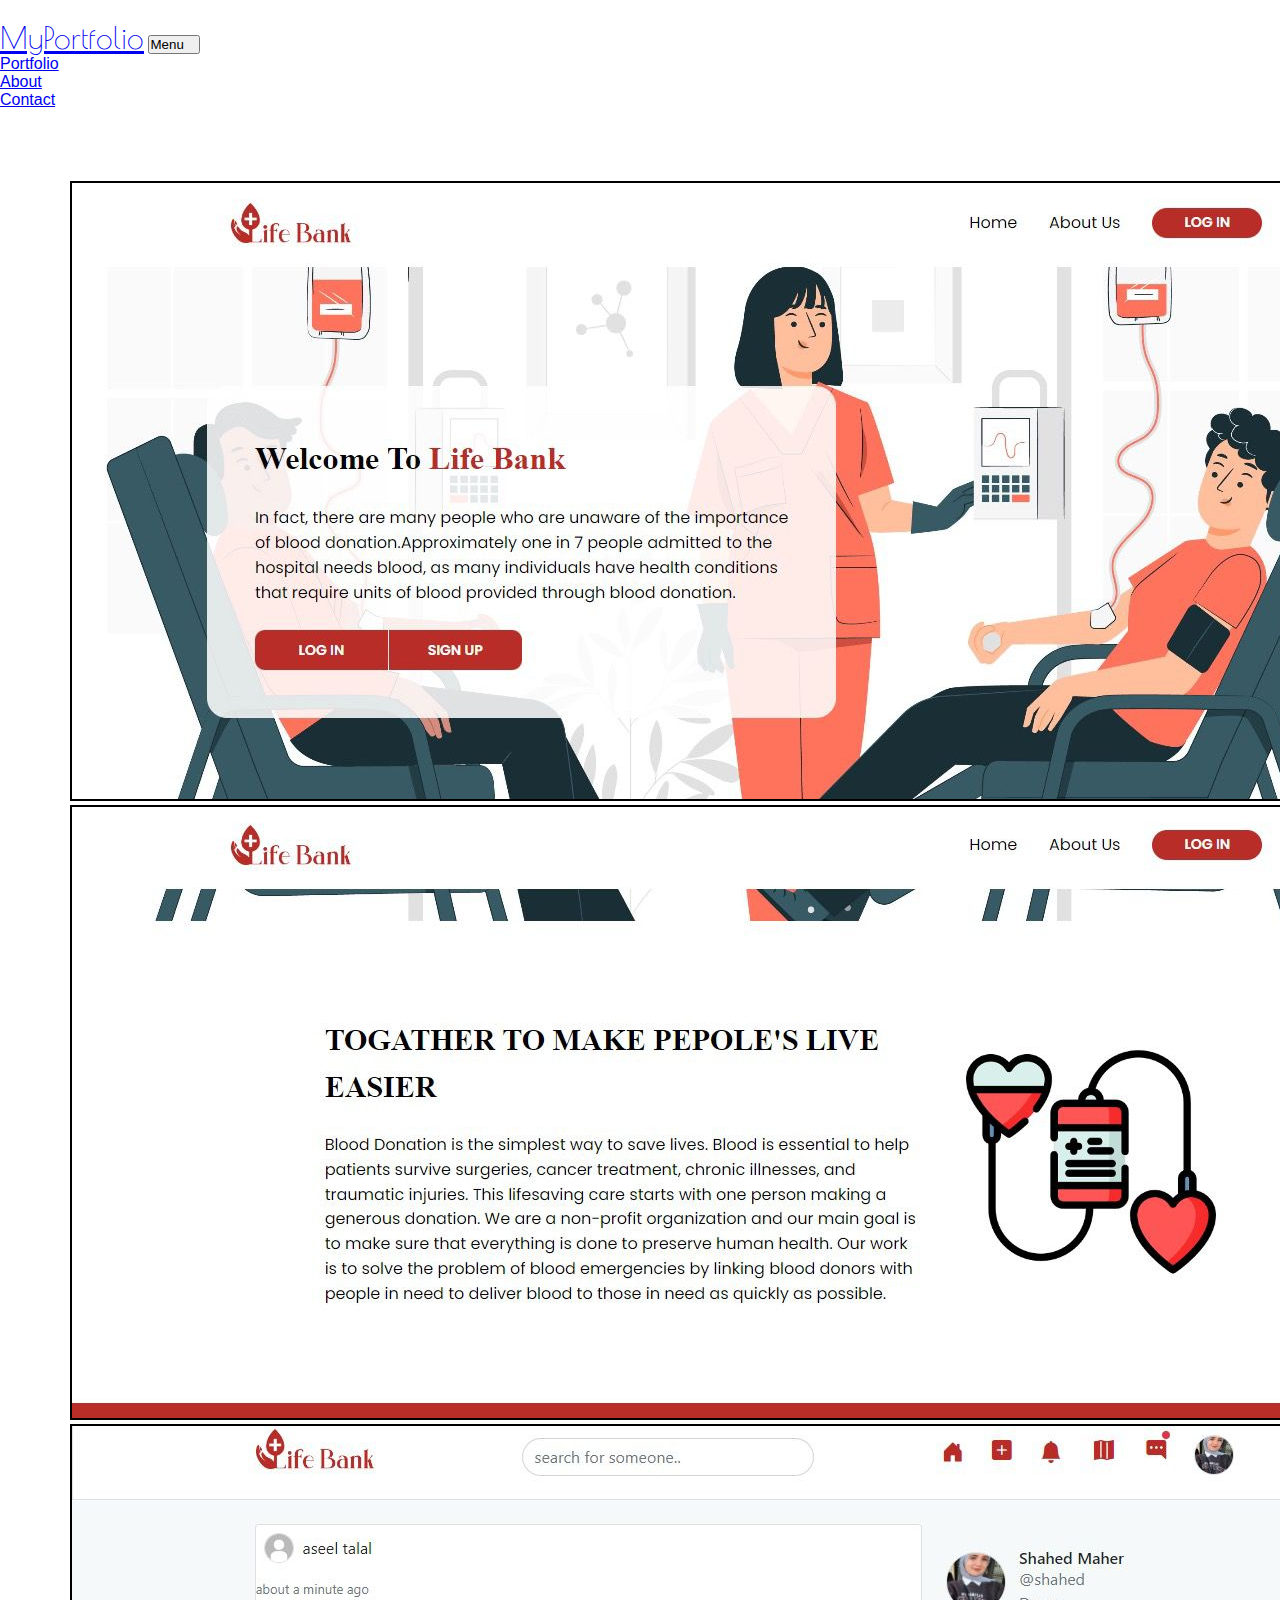
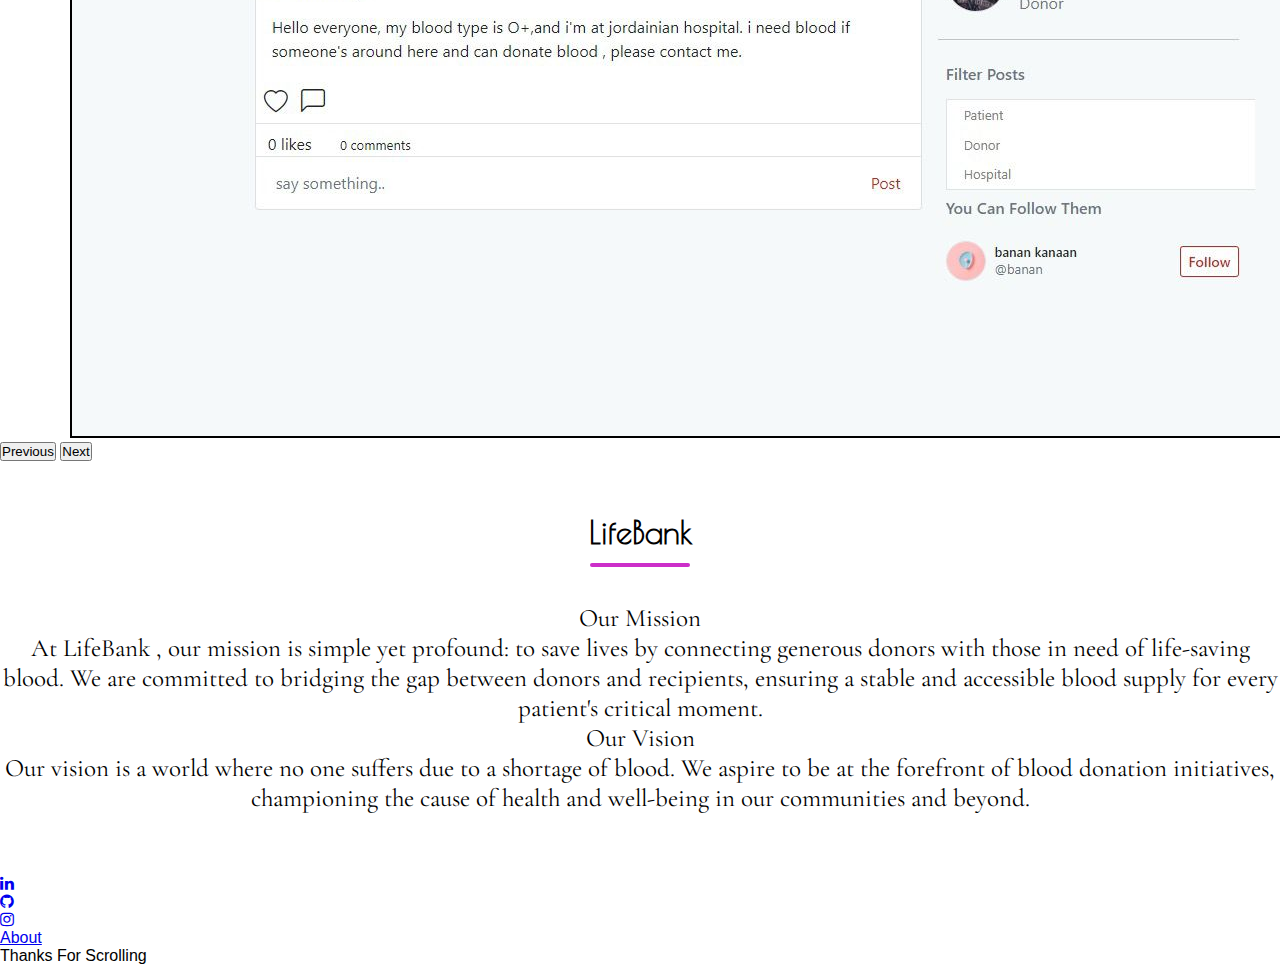
==== page1.html @ f039552a "portfolio" ====
<!DOCTYPE html>
<html>
    <head>
        <meta charset="utf-8">
        <meta name="viewport" content="width=device-width, initial-scale=1">
        <link href="https://cdn.jsdelivr.net/npm/bootstrap@5.3.2/dist/css/bootstrap.min.css" rel="stylesheet" integrity="sha384-T3c6CoIi6uLrA9TneNEoa7RxnatzjcDSCmG1MXxSR1GAsXEV/Dwwykc2MPK8M2HN" crossorigin="anonymous">
        <title>Shahd's Portfolio</title>
        <link href="style.css" rel="stylesheet" />
        <link href="https://fonts.googleapis.com/css2?family=Cormorant+Garamond" rel="stylesheet">
        <link href="https://fonts.googleapis.com/css2?family=Abril+Fatface" rel="stylesheet">
        <link href="https://fonts.googleapis.com/css2?family=Poiret+One" rel="stylesheet">
        <link rel="stylesheet" href="https://cdnjs.cloudflare.com/ajax/libs/font-awesome/4.7.0/css/font-awesome.min.css">
    </head>
    <body>
        <script src="https://cdn.jsdelivr.net/npm/bootstrap@5.3.2/dist/js/bootstrap.bundle.min.js" integrity="sha384-C6RzsynM9kWDrMNeT87bh95OGNyZPhcTNXj1NW7RuBCsyN/o0jlpcV8Qyq46cDfL" crossorigin="anonymous"></script>
        <nav class="navbar navbar-expand-lg bg-white text-uppercase fixed-top" id="mainNav">
            <div class="container">
                <a class="navbar-brand" href="#page-top" style="font-family:Poiret One;font-weight:900px;font-size:30px;">MyPortfolio</a>
                <button class="navbar-toggler text-uppercase font-weight-bold bg-primary text-white rounded" type="button" data-bs-toggle="collapse" data-bs-target="#navbarResponsive" aria-controls="navbarResponsive" aria-expanded="false" aria-label="Toggle navigation">
                    Menu
                    <i class="fas fa-bars"></i>
                </button>
                <div class="collapse navbar-collapse" id="navbarResponsive">
                    <ul class="navbar-nav ms-auto">
                        <li class="nav-item mx-0 mx-lg-1"><a class="nav-link py-3 px-0 px-lg-3 rounded" href="index.html">Portfolio</a></li>
                        <li class="nav-item mx-0 mx-lg-1"><a class="nav-link py-3 px-0 px-lg-3 rounded" href="index.html">About</a></li>
                        <li class="nav-item mx-0 mx-lg-1"><a class="nav-link py-3 px-0 px-lg-3 rounded" href="index.html">Contact</a></li>
                    </ul>
                </div>
            </div>
        </nav>
        <br><br><br><br>
        <div id="carouselExampleControls" class="carousel slide" data-bs-ride="carousel">
            <div class="carousel-inner">
              <div class="carousel-item active">
                <img src="4.jpeg" class="img-fluid  w-70 align-items-center justify-content-around " alt="..." style="border:2px solid ;margin-left: 70px;">
              </div>
              <div class="carousel-item">
                <img src="5.jpeg" class="img-fluid  d-flex w-70 align-items-center justify-content-around " alt="..." style="border:2px solid;margin-left: 70px;">
              </div>
              <div class="carousel-item">
                <img src="6.jpeg" class="img-fluid  d-bflex w-70 align-items-center justify-content-around " alt="..." style="border:2px solid;margin-left: 70px;">
              </div>
            </div>
            <button class="carousel-control-prev" type="button" data-bs-target="#carouselExampleControls" data-bs-slide="prev">
              <span class="carousel-control-prev-icon" aria-hidden="true"></span>
              <span class="visually-hidden">Previous</span>
            </button>
            <button class="carousel-control-next" type="button" data-bs-target="#carouselExampleControls" data-bs-slide="next">
              <span class="carousel-control-next-icon" aria-hidden="true"></span>
              <span class="visually-hidden" style="color:black">Next</span>
            </button>
          </div>
          <br><br>
         
        <div class="container">
            <section id="contact" >
                <div class="skills-header">
                    <h1 style="font-family:Poiret One;font-weight:600px">LifeBank</h1>   
                </div>
                <br><br>
                <div style="text-align: center;height:200px;color:rgb(0, 0, 0);font-size: 25px; font-family:Cormorant Garamond ;">
                    Our Mission<br>
 At LifeBank , our mission is simple yet profound:
 to save lives by connecting generous
 donors with those in need of life-saving blood.
 We are committed to bridging the gap between donors and recipients, 
ensuring a stable and accessible blood supply for every patient's critical moment.<br>
Our Vision<br> 
Our vision is a world where no one suffers due to a shortage of blood. 
We aspire to be at the forefront of blood donation initiatives, 
championing the cause of health and well-being in our communities and beyond.


                </div>
            </section>
            <br><br><br><br>



    <div class="container">
        <footer class="py-3 my-4"> 
          <ul class="nav justify-content-center border-bottom pb-3 mb-3">
            <li class="nav-item"><a href="https://www.linkedin.com/in/shahd-suleiman-a46a07234" class="nav-link px-2 text-muted"><i class="fa fa-linkedin text-dark"></i></a></li>
            <li class="nav-item"><a href="https://github.com/shahedsuleiman" class="nav-link px-2 text-muted"><i class="fa fa-github text-dark"></i></a></li>
            <li class="nav-item"><a href="https://instagram.com/shahd._637?igshid=YTQwZjQ0NmI0OA==" class="nav-link px-2 text-muted"><i class="fa fa-instagram text-dark"></i></a></li>
            <li class="nav-item"><a href="#about" class="nav-link px-2 text-muted">About</a></li>
          </ul>
          <p class="text-center text-muted">Thanks For Scrolling</p>
        </footer>
      </div>
    </body>
</html>
---- style.css ----
html, body {
    width: 100%;
    height:100%;
  }
  
  header {
      background: linear-gradient(-45deg, #cc2ec9, #e73c7e, #23a6d5, #23d5ab);
      background-size: 400% 400%;
      animation: gradient 15s ease infinite;
  }
  
  @keyframes gradient {
      0% {
          background-position: 0% 50%;
      }
      50% {
          background-position: 100% 50%;
      }
      100% {
          background-position: 0% 50%;
      }
  }


  body{margin-top:20px;}

@media (max-width: 991px) {
  .about-text {
    margin-top: 40px;
  }
}
.about-text h3 {
  font-size: 45px;
  font-weight: 700;
  margin: 0 0 10px;
}
@media (max-width: 767px) {
  .about-text h3 {
    font-size: 35px;
  }
}
.about-text h4 {
  font-weight: 600;
  margin-bottom: 15px;
}
@media (max-width: 767px) {
  .about-text h4 {
    font-size: 18px;
  }
}
.about-text p {
  font-size: 18px;
}
.about-text p mark {
  font-weight: 600;
  color: #3a3973;
}
.about-text .btn-bar {
  padding-top: 8px;
}
.about-text .btn-bar a {
  min-width: 150px;
  text-align: center;
  margin-right: 10px;
}

.about-list {
  padding-top: 10px;
}
.about-list .media {
  padding: 5px 0;
}
.about-list label {
  color: #3a3973;
  font-weight: 600;
  width: 88px;
  margin: 0;
  position: relative;
}
.about-list label:after {
  content: "";
  position: absolute;
  top: 0;
  bottom: 0;
  right: 11px;
  width: 1px;
  height: 12px;
  background: #3a3973;
  -moz-transform: rotate(15deg);
  -o-transform: rotate(15deg);
  -ms-transform: rotate(15deg);
  -webkit-transform: rotate(15deg);
  transform: rotate(15deg);
  margin: auto;
  opacity: 0.5;
}
.about-list p {
  margin: 0;
  font-size: 15px;
}

.about-img {
  box-shadow: 0 5px 14px 0 rgba(0, 0, 0, 0.06);
  padding: 10px;
  background: #ffffff;
}
@media (max-width: 991px) {
  .about-img {
    margin-top: 30px;
  }
}

.counter-section {
  padding: 40px 20px;
}
.counter-section .count-data {
  margin-top: 10px;
  margin-bottom: 10px;
}
.counter-section .count {
  font-weight: 700;
  color: #ffffff;
  margin: 0 0 10px;
}
.counter-section p {
  font-weight: 500;
  margin: 0;
  color: #fe4f6c;
}
.theme-color {
    color: #fe4f6c;
}

.section {
    padding: 100px 0;
    position: relative;
}
.gray-bg {
    background-color: #ebf4fa;
}
.px-btn.theme {
    background: #fe4f6c;
    color: #ffffff;
    border: 2px solid #fe4f6c;
}
.px-btn {
    padding: 0 20px;
    line-height: 42px;
    border: 2px solid transparent;
    position: relative;
    display: inline-block;
    background: none;
    border: none;
    -moz-transition: ease all 0.35s;
    -o-transition: ease all 0.35s;
    -webkit-transition: ease all 0.35s;
    transition: ease all 0.35s;
    border-radius: 5px;
    font-size: 16px;
    font-weight: 500;
}

.px-btn.theme-t {
    background: transparent;
    border: 2px solid #fe4f6c;
    color: #fe4f6c;
}


*{
  padding: 0;
  margin: 0;
  box-sizing: border-box;
  font-family: Arial, sans-serif;
  }

  
  .skills-section{
  padding-top: 20px;
  }
  
  .skills-header{
  text-align: center;
  color: #000000;
  padding: 1rem;
  position: relative;
  }
  
  .skills-header:after{
  content: '';
  position: absolute;
  bottom: 0;
  left: 50%;
  transform: translateX(-50%);
  width: 100px;
  height: 4px;
  background-color: #cc2ec9;
  border-radius: 2px;
  }
  
  .skills-container{
  display: grid;
  grid-tempLate-columns: repeat(5, 1fr);
  justify-content:center;
  align-items:center;
  text-align: center;
  grid-gap:1rem;
  padding: 1rem 80px;
  font-size: 1.2rem;
  }
  .skills-box{
  padding: 1rem;
  color: #000;
  cursor:pointer;
  }
  .skills-box:hover > .skills-title: after, 
  .skills-box:hover > .skills-title: before{
  width: 30px;
  }
  .skills-box:hover .skills-img{
  transform: translateX(-20px);
  }
  
  .skills-title{
  display:flex;
  flex-direction: column;
  align-items:center;
  padding: 0.5rem;
  margin-bottom: 0.5rem;
  position: relative;
  }
  
  .skills-title:after{
  content: '';
  position:absolute;
  bottom: 0;
  right: 50%;
  width:20px;
  height:4px;
  border-radius: 2px 0 0 2px;
  background-color: #cc2ec9;
  transition: .5s;
  }
  
  .skills-title:before{
  content: '';
  position:absolute;
  bottom: 0;
  left: 50%;
  width:100px;
  height:4px;
  border-radius: 0 2px 2px 0;
  background-color:#cc2ec9;
  }
  
  .skills-icons{
  width:50px;
  z-index:2;
  }
  
  .skills-img{
  width:90px;
  height:90px;
  position: relative;
  border-radius: 45px;
  background-color: #fff;
  display:flex;
  justify-content:center;
  align-items:center;
  transition: .5s;
  }
  
  .skills-img:after{
  content: '';
  position:absolute;
  top:0;
  left: 0;
  width:50%;
  height:90px;
  background: rgba(100, 100, 100, 0.5);
  border-radius: 45px 0 0 45px;
  }
  .skills-title h3{
  color: #333;
  margin-top: 0.5rem;
  }
  @media screen and (max-width:990px){
   .skills-container{
   grid-tempLate-columns: repeat(2, 1fr);
   padding: 2rem 50px;
   }
  }
  
  @media screen and (max-width:650px){
   .skills-container{
   grid-tempLate-columns:2fr;
   padding: 2rem 50px;
   }
  }

 /* qualifications */
 

.containerr {
  width: 80%;
  padding: 50px 0;
  margin: 50px auto;
  position: relative;
  overflow: hidden;
}

.containerr:before {
  content: '';
  position: absolute;
  top: 0;
  left: 50%;
  margin-left: -1px;
  width: 2px;
  height: 100%;
  background: #CCD1D9;
  z-index: 1
}

.timeline-block {
  width: -webkit-calc(50% + 8px);
  width: -moz-calc(50% + 8px);
  width: calc(50% + 8px);
  display: -webkit-box;
  display: -webkit-flex;
  display: -moz-box;
  display: flex;
  -webkit-box-pack: justify;
  -webkit-justify-content: space-between;
  -moz-box-pack: justify;
  justify-content: space-between;
  clear: both;
}

.timeline-block-right {
  float: right;
}

.timeline-block-left {
  float: left;
  direction: rtl
}

.marker {
  width: 16px;
  height: 16px;
  border-radius: 50%;
  border: 2px solid #F5F7FA;
  background: #e74fe9;
  margin-top: 10px;
  z-index: 9999
}

.timeline-content {
  width: 95%;
  padding: 0 15px;
  color: #666
}

.timeline-content h3 {
  margin-top: 5px;
  margin-bottom: 5px;
  font-size: 25px;
  font-weight: 500
}

.timeline-content span {
  font-size: 15px;
  color: #a4a4a4;
}

.timeline-content p {
  font-size: 14px;
  line-height: 1.5em;
  word-spacing: 1px;
  color: #888;
}


@media screen and (max-width: 768px) {
  .containerr:before {
     left: 8px;
     width: 2px;
  }
  .timeline-block {
     width: 100%;
     margin-bottom: 30px;
  }
  .timeline-block-right {
     float: none;
  }

  .timeline-block-left {
     float: none;
     direction: ltr;
  }
}
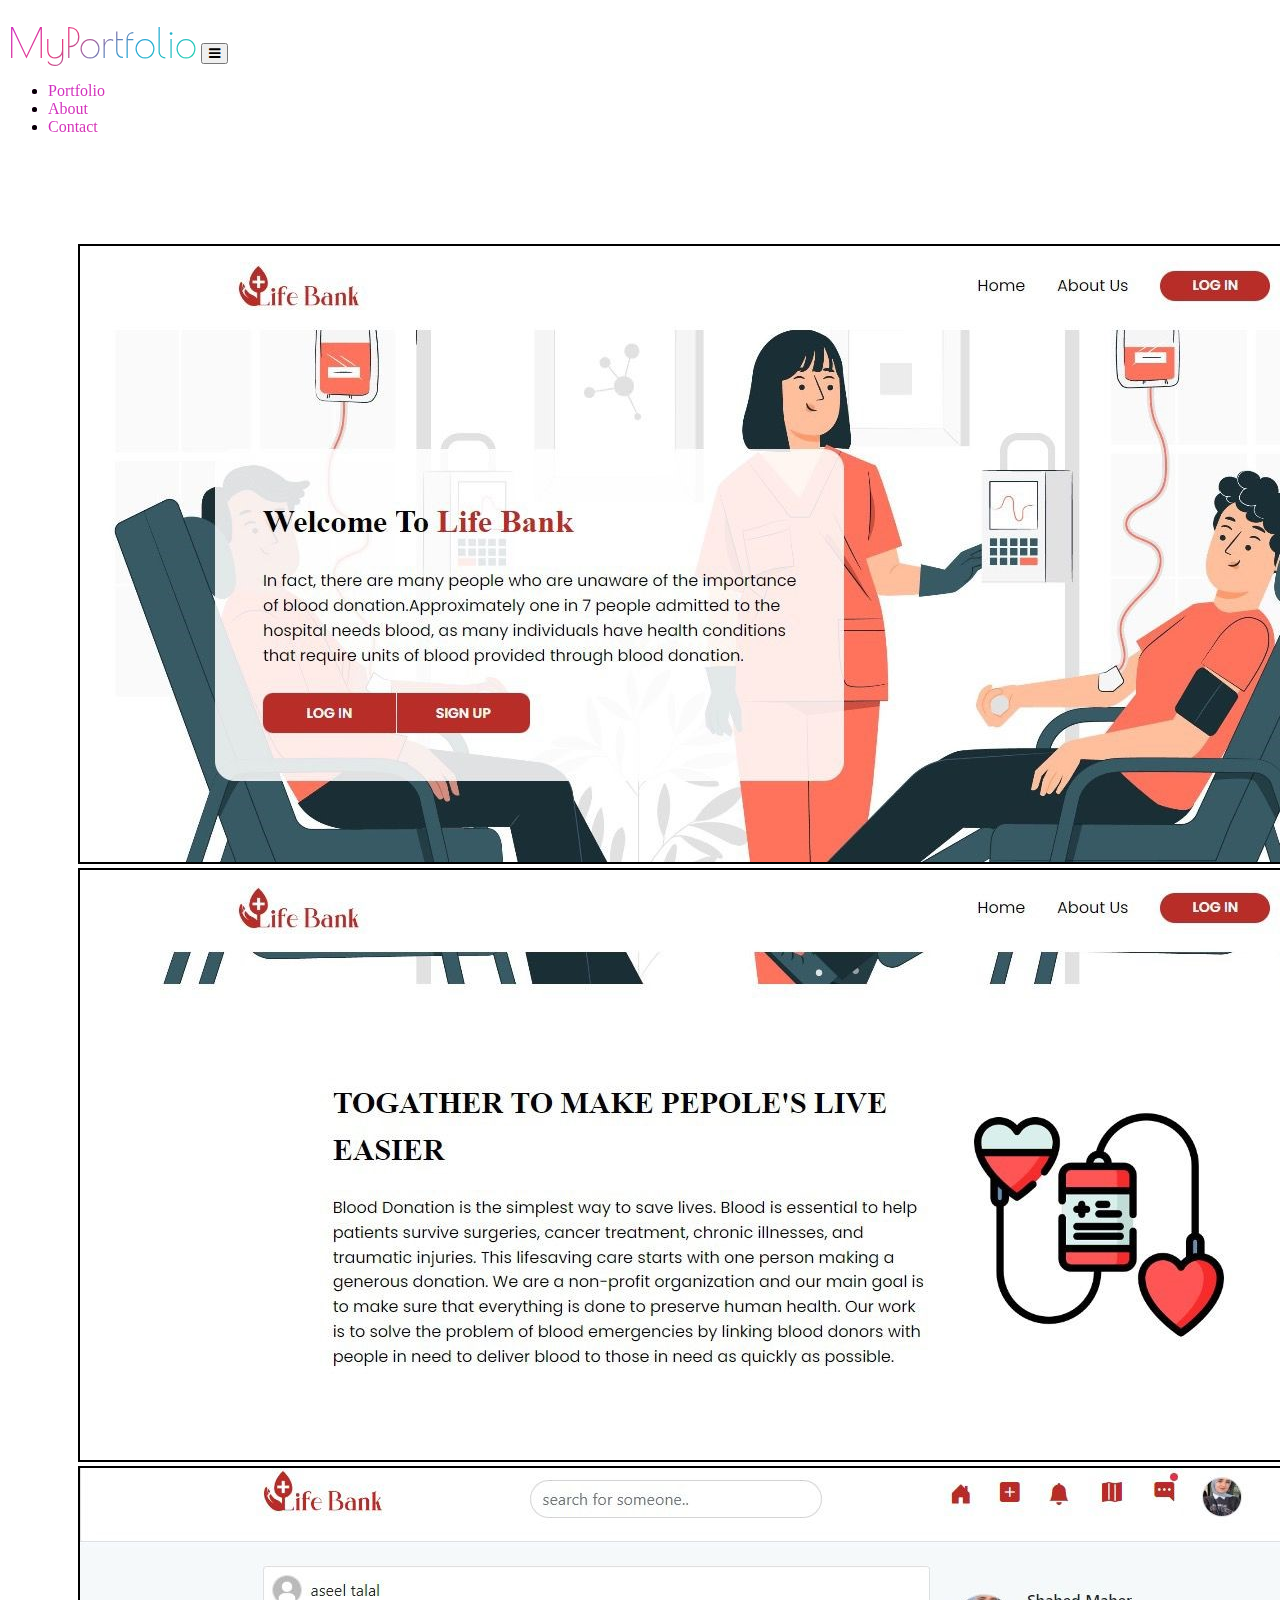
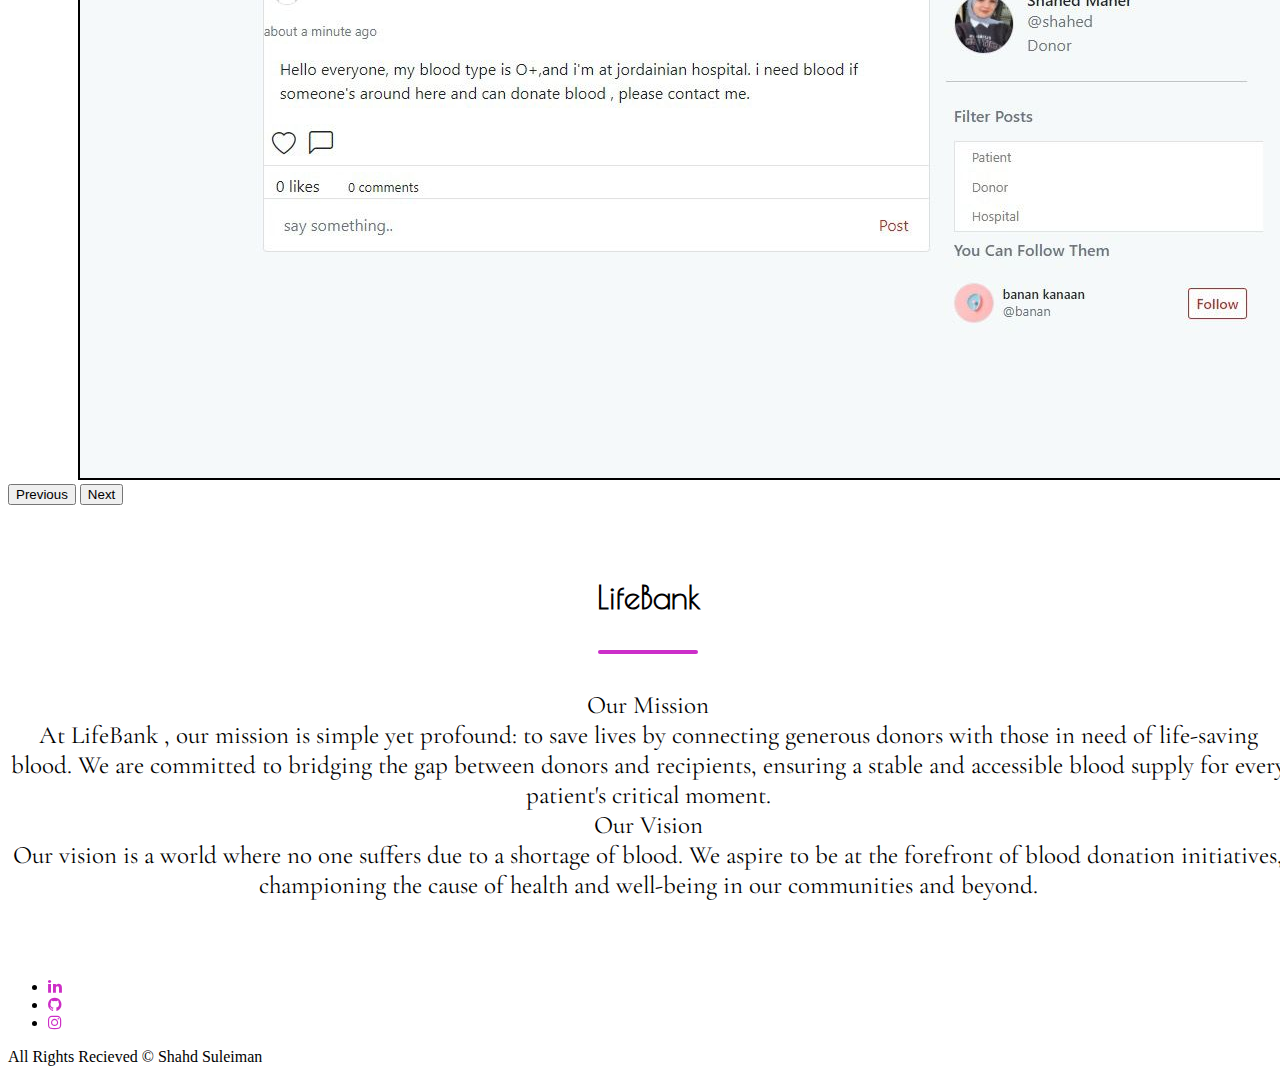
==== commit e8b40a53: "updated the qulaifications section and the navbar" ====
--- a/page1.html
+++ b/page1.html
@@ -15,22 +15,21 @@
         <script src="https://cdn.jsdelivr.net/npm/bootstrap@5.3.2/dist/js/bootstrap.bundle.min.js" integrity="sha384-C6RzsynM9kWDrMNeT87bh95OGNyZPhcTNXj1NW7RuBCsyN/o0jlpcV8Qyq46cDfL" crossorigin="anonymous"></script>
         <nav class="navbar navbar-expand-lg bg-white text-uppercase fixed-top" id="mainNav">
             <div class="container">
-                <a class="navbar-brand" href="#page-top" style="font-family:Poiret One;font-weight:900px;font-size:30px;">MyPortfolio</a>
-                <button class="navbar-toggler text-uppercase font-weight-bold bg-primary text-white rounded" type="button" data-bs-toggle="collapse" data-bs-target="#navbarResponsive" aria-controls="navbarResponsive" aria-expanded="false" aria-label="Toggle navigation">
-                    Menu
-                    <i class="fas fa-bars"></i>
+                <a class="navbar-brand  logo" href="#page-top" style="font-family:Poiret One;font-weight:900px;font-size:40px;">MyPortfolio</a>
+                <button class="navbar-toggler text-uppercase font-weight-bold bg-white text-white rounded" type="button" data-bs-toggle="collapse" data-bs-target="#navbarResponsive" aria-controls="navbarResponsive" aria-expanded="false" aria-label="Toggle navigation">
+                    <i class="fa fa-bars text-dark"></i>
                 </button>
                 <div class="collapse navbar-collapse" id="navbarResponsive">
-                    <ul class="navbar-nav ms-auto">
-                        <li class="nav-item mx-0 mx-lg-1"><a class="nav-link py-3 px-0 px-lg-3 rounded" href="index.html">Portfolio</a></li>
-                        <li class="nav-item mx-0 mx-lg-1"><a class="nav-link py-3 px-0 px-lg-3 rounded" href="index.html">About</a></li>
-                        <li class="nav-item mx-0 mx-lg-1"><a class="nav-link py-3 px-0 px-lg-3 rounded" href="index.html">Contact</a></li>
+                    <ul class="navbar-nav ms-auto navbartext">
+                        <li class="nav-item mx-0 mx-lg-1"><a class="nav-link py-3 px-0 px-lg-3 rounded" href="index.html#portfolio">Portfolio</a></li>
+                        <li class="nav-item mx-0 mx-lg-1"><a class="nav-link py-3 px-0 px-lg-3 rounded" href="index.html#about">About</a></li>
+                        <li class="nav-item mx-0 mx-lg-1"><a class="nav-link py-3 px-0 px-lg-3 rounded" href="index.html#contact">Contact</a></li>
                     </ul>
                 </div>
             </div>
         </nav>
         <br><br><br><br>
-        <div id="carouselExampleControls" class="carousel slide" data-bs-ride="carousel">
+        <div id="carouselExampleControls" class="carousel slide" style="margin-top: 20px;" data-bs-ride="carousel">
             <div class="carousel-inner">
               <div class="carousel-item active">
                 <img src="4.jpeg" class="img-fluid  w-70 align-items-center justify-content-around " alt="..." style="border:2px solid ;margin-left: 70px;">
@@ -43,12 +42,12 @@
               </div>
             </div>
             <button class="carousel-control-prev" type="button" data-bs-target="#carouselExampleControls" data-bs-slide="prev">
-              <span class="carousel-control-prev-icon" aria-hidden="true"></span>
+              <span class="carousel-control-prev-icon text-dark" aria-hidden="true"></span>
               <span class="visually-hidden">Previous</span>
             </button>
             <button class="carousel-control-next" type="button" data-bs-target="#carouselExampleControls" data-bs-slide="next">
-              <span class="carousel-control-next-icon" aria-hidden="true"></span>
-              <span class="visually-hidden" style="color:black">Next</span>
+              <span class="carousel-control-next-icon "  aria-hidden="true"></span>
+              <span class="visually-hidden" >Next</span>
             </button>
           </div>
           <br><br>
@@ -81,12 +80,12 @@
     <div class="container">
         <footer class="py-3 my-4"> 
           <ul class="nav justify-content-center border-bottom pb-3 mb-3">
-            <li class="nav-item"><a href="https://www.linkedin.com/in/shahd-suleiman-a46a07234" class="nav-link px-2 text-muted"><i class="fa fa-linkedin text-dark"></i></a></li>
-            <li class="nav-item"><a href="https://github.com/shahedsuleiman" class="nav-link px-2 text-muted"><i class="fa fa-github text-dark"></i></a></li>
-            <li class="nav-item"><a href="https://instagram.com/shahd._637?igshid=YTQwZjQ0NmI0OA==" class="nav-link px-2 text-muted"><i class="fa fa-instagram text-dark"></i></a></li>
-            <li class="nav-item"><a href="#about" class="nav-link px-2 text-muted">About</a></li>
+            <li class="nav-item icons"><a href="https://www.linkedin.com/in/shahd-suleiman-a46a07234" class="nav-link px-2 text-muted"><i class="fa fa-linkedin text-dark"></i></a></li>
+            <li class="nav-item icons"><a href="https://github.com/shahedsuleiman" class="nav-link px-2 text-muted"><i class="fa fa-github text-dark"></i></a></li>
+            <li class="nav-item icons"><a href="https://instagram.com/shahd._637?igshid=YTQwZjQ0NmI0OA==" class="nav-link px-2 text-muted"><i class="fa fa-instagram text-dark"></i></a></li>
+           
           </ul>
-          <p class="text-center text-muted">Thanks For Scrolling</p>
+          <p class="text-center text-muted">All Rights Recieved &copy; Shahd Suleiman</p>
         </footer>
       </div>
     </body>
--- a/style.css
+++ b/style.css
@@ -4,6 +4,23 @@
     height:100%;
   }
   
+  .logo{
+
+      font-size: 72px;
+      background: -webkit-linear-gradient(-45deg,#cc2ec9, #e73c7e, #23a6d5, #23d5ab);
+      -webkit-background-clip: text;
+      -webkit-text-fill-color: transparent;
+  }
+  .navbartext{
+    background: -webkit-linear-gradient(-45deg,#cc2ec9, #e73c7e, #23a6d5, #23d5ab);
+    -webkit-background-clip: text;
+    -webkit-text-fill-color: transparent;
+  }
+  .icons {
+    background: -webkit-linear-gradient(-45deg,#cc2ec9, #e73c7e, #23a6d5, #23d5ab);
+    -webkit-background-clip: text;
+    -webkit-text-fill-color: transparent;
+  }
   header {
       background: linear-gradient(-45deg, #cc2ec9, #e73c7e, #23a6d5, #23d5ab);
       background-size: 400% 400%;
@@ -24,6 +41,19 @@
 
 
   body{margin-top:20px;}
+  /* If the screen size is 1200px wide or more, set the font-size to 80px */
+@media (max-width: 991px) {
+  .responsive-font  {
+    margin-top: 40px;
+
+  }
+}
+/* If the screen size is smaller than 1200px, set the font-size to 80px */
+@media ( min-width: 767px) {
+  .responsive-font {
+    font-size: 18px;
+  }
+}
 
 @media (max-width: 991px) {
   .about-text {
@@ -52,49 +82,8 @@
 .about-text p {
   font-size: 18px;
 }
-.about-text p mark {
-  font-weight: 600;
-  color: #3a3973;
-}
-.about-text .btn-bar {
-  padding-top: 8px;
-}
-.about-text .btn-bar a {
-  min-width: 150px;
-  text-align: center;
-  margin-right: 10px;
-}
-
-.about-list {
-  padding-top: 10px;
-}
-.about-list .media {
-  padding: 5px 0;
-}
-.about-list label {
-  color: #3a3973;
-  font-weight: 600;
-  width: 88px;
-  margin: 0;
-  position: relative;
-}
-.about-list label:after {
-  content: "";
-  position: absolute;
-  top: 0;
-  bottom: 0;
-  right: 11px;
-  width: 1px;
-  height: 12px;
-  background: #3a3973;
-  -moz-transform: rotate(15deg);
-  -o-transform: rotate(15deg);
-  -ms-transform: rotate(15deg);
-  -webkit-transform: rotate(15deg);
-  transform: rotate(15deg);
-  margin: auto;
-  opacity: 0.5;
-}
+
+
 .about-list p {
   margin: 0;
   font-size: 15px;
@@ -104,6 +93,7 @@
   box-shadow: 0 5px 14px 0 rgba(0, 0, 0, 0.06);
   padding: 10px;
   background: #ffffff;
+  
 }
 @media (max-width: 991px) {
   .about-img {
@@ -126,54 +116,17 @@
 .counter-section p {
   font-weight: 500;
   margin: 0;
-  color: #fe4f6c;
+  color: #e74fe9;
 }
 .theme-color {
-    color: #fe4f6c;
+    color: #e74fe9;
 }
 
 .section {
     padding: 100px 0;
     position: relative;
 }
-.gray-bg {
-    background-color: #ebf4fa;
-}
-.px-btn.theme {
-    background: #fe4f6c;
-    color: #ffffff;
-    border: 2px solid #fe4f6c;
-}
-.px-btn {
-    padding: 0 20px;
-    line-height: 42px;
-    border: 2px solid transparent;
-    position: relative;
-    display: inline-block;
-    background: none;
-    border: none;
-    -moz-transition: ease all 0.35s;
-    -o-transition: ease all 0.35s;
-    -webkit-transition: ease all 0.35s;
-    transition: ease all 0.35s;
-    border-radius: 5px;
-    font-size: 16px;
-    font-weight: 500;
-}
-
-.px-btn.theme-t {
-    background: transparent;
-    border: 2px solid #fe4f6c;
-    color: #fe4f6c;
-}
-
-
-*{
-  padding: 0;
-  margin: 0;
-  box-sizing: border-box;
-  font-family: Arial, sans-serif;
-  }
+
 
   
   .skills-section{
@@ -271,7 +224,7 @@
   transition: .5s;
   }
   
-  .skills-img:after{
+  .skills-img:before{
   content: '';
   position:absolute;
   top:0;
@@ -310,7 +263,7 @@
   overflow: hidden;
 }
 
-.containerr:before {
+.containerr:before{
   content: '';
   position: absolute;
   top: 0;
@@ -359,8 +312,18 @@
 .timeline-content {
   width: 95%;
   padding: 0 15px;
-  color: #666
-}
+  color: #666;
+  animation: ti1 7s ease-in infinite;
+ 
+  
+}
+
+
+@keyframes ti1 {
+  from { width: 95% }
+  to { width: 80% }
+}
+
 
 .timeline-content h3 {
   margin-top: 5px;
@@ -399,4 +362,47 @@
      float: none;
      direction: ltr;
   }
+}
+
+/* projects section*/
+.container1 {
+  position: relative;
+  width: 250px;
+}
+
+.image1 {
+  display:inline;
+  width: 100%;
+  height: auto;
+}
+
+.overlay1 {
+  position: absolute;
+  bottom: 0;
+  left: 0;
+  right: 0;
+  background: -webkit-linear-gradient(-45deg,#cc2ec9, #e73c7e, #23a6d5, #23d5ab);
+  opacity:0.9;
+  overflow: hidden;
+  width: 0;
+  height: 250px;
+  transition: .5s ease;
+  border-radius: 50%;
+}
+
+.container1:hover .overlay1 {
+  width: 250px;
+}
+
+.text1 {
+  color: white;
+  font-size: 20px;
+  position: absolute;
+  text-align: center;
+  top: 50%;
+  left: 50%;
+  -webkit-transform: translate(-50%, -50%);
+  -ms-transform: translate(-50%, -50%);
+  transform: translate(-50%, -50%);
+  white-space: nowrap;
 }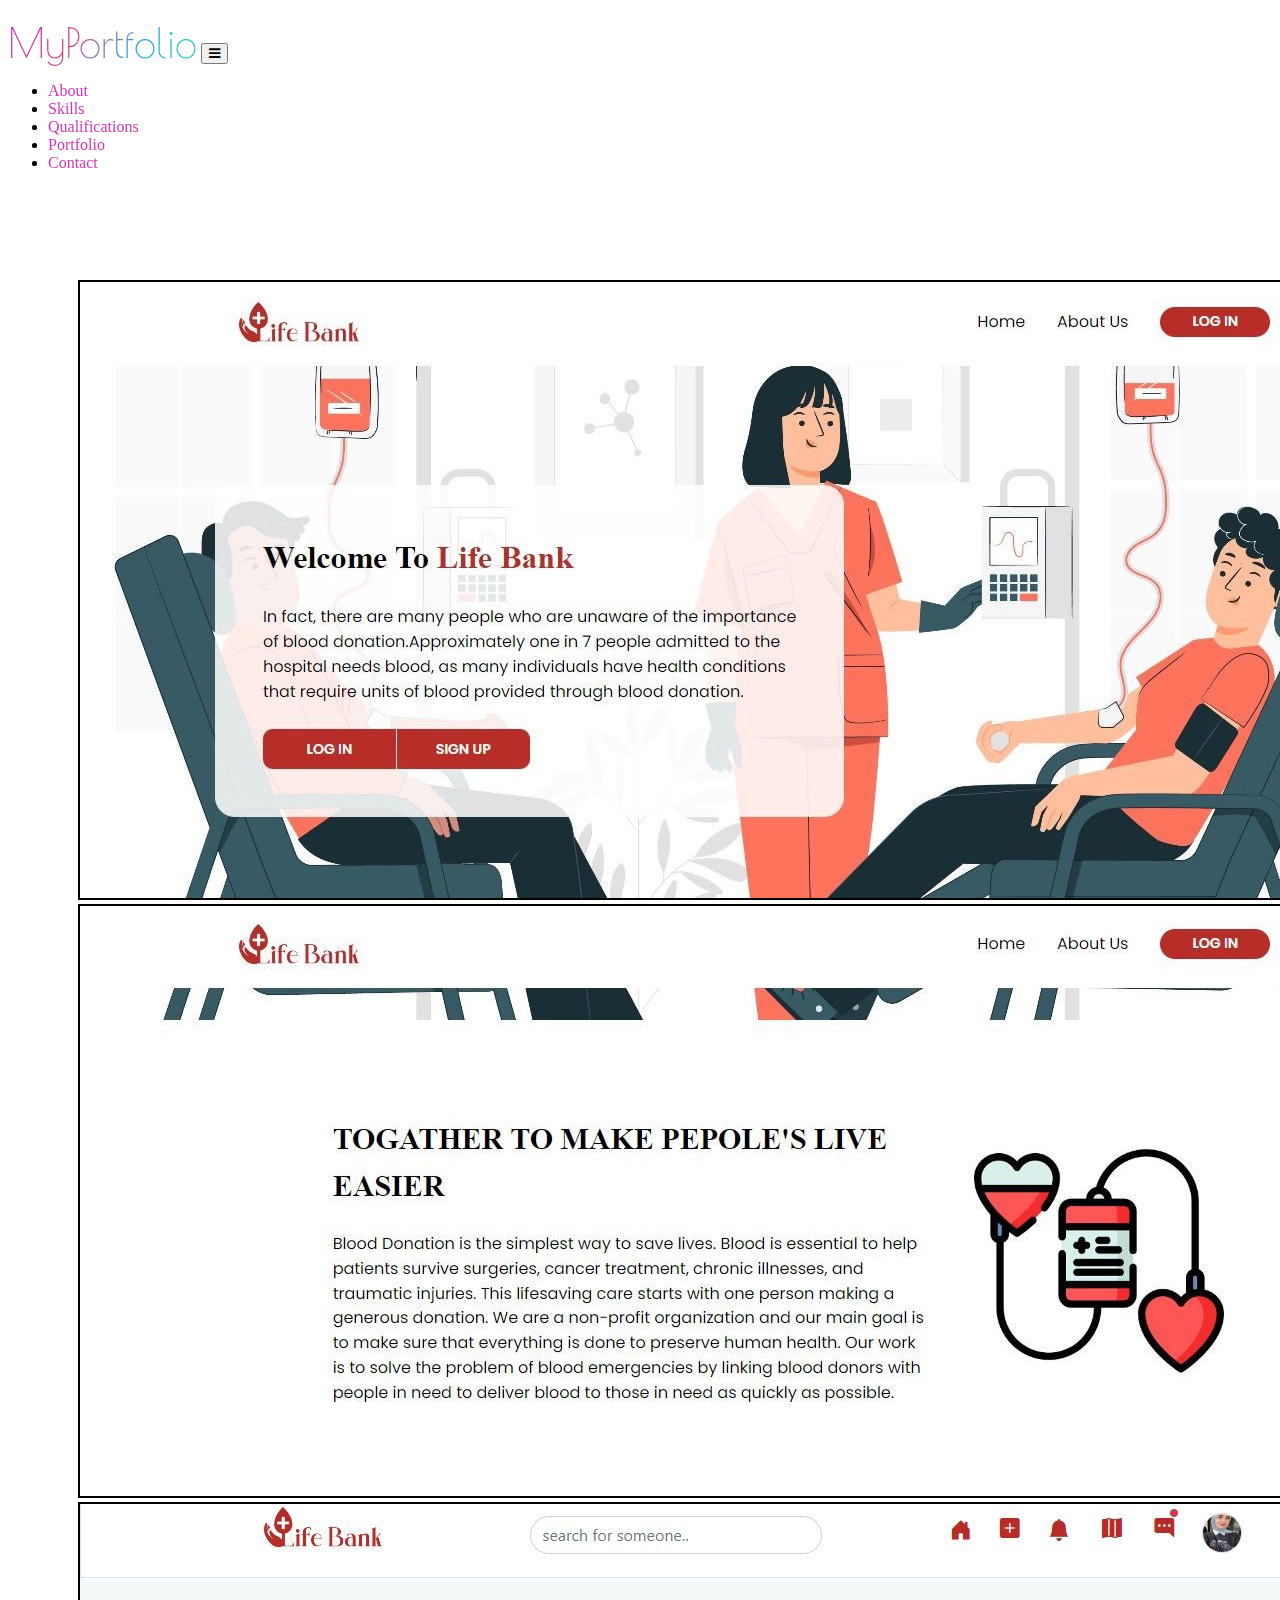
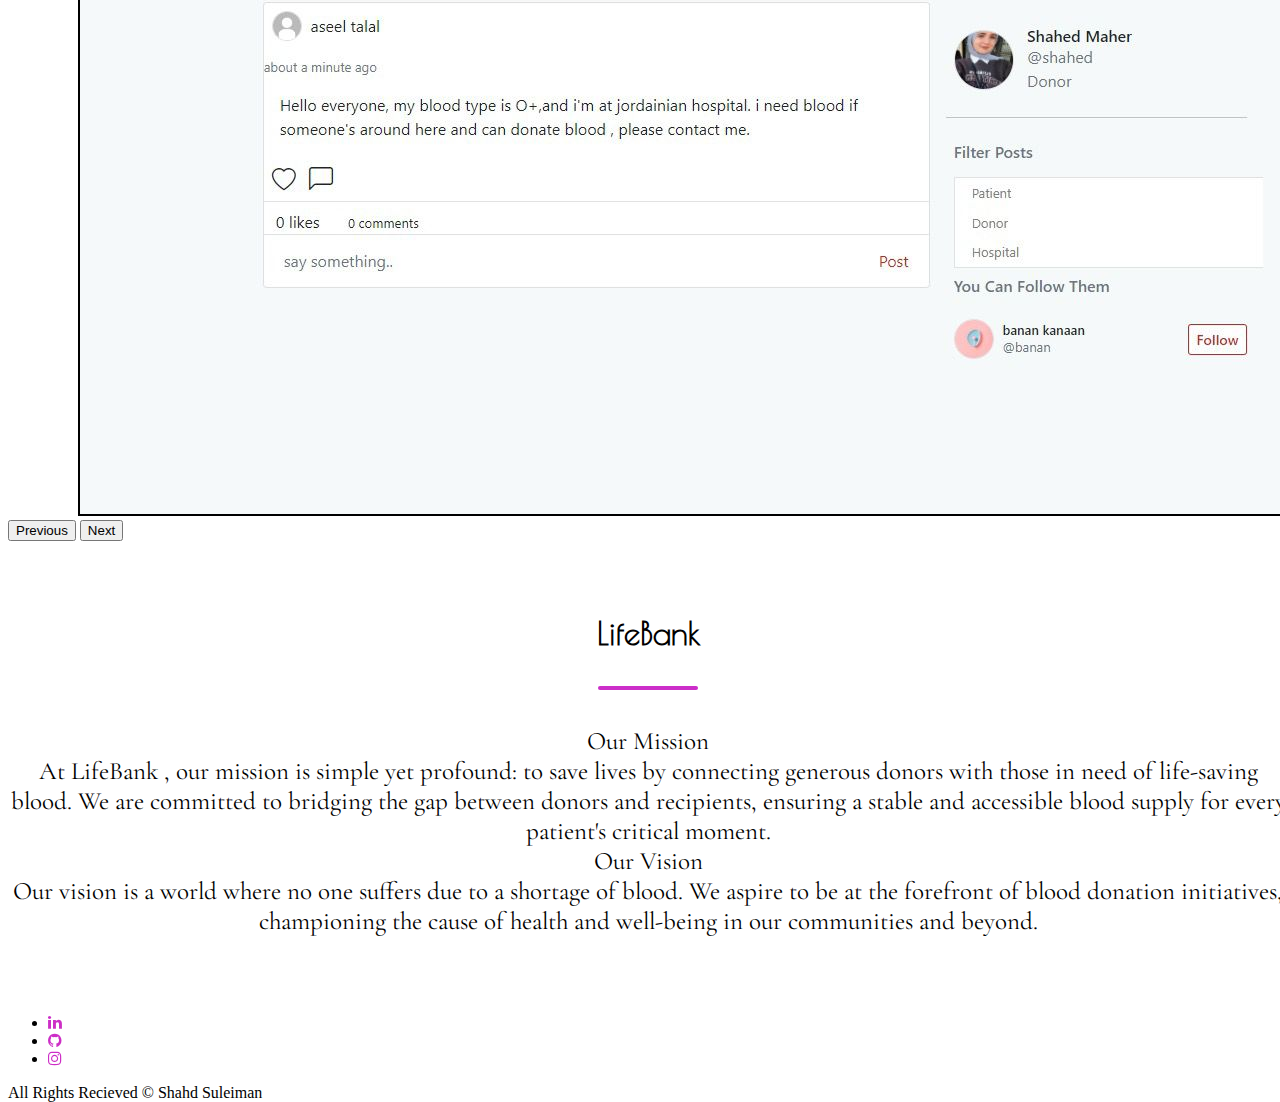
==== commit 27b78518: "updated navbar" ====
--- a/page1.html
+++ b/page1.html
@@ -21,9 +21,11 @@
                 </button>
                 <div class="collapse navbar-collapse" id="navbarResponsive">
                     <ul class="navbar-nav ms-auto navbartext">
-                        <li class="nav-item mx-0 mx-lg-1"><a class="nav-link py-3 px-0 px-lg-3 rounded" href="index.html#portfolio">Portfolio</a></li>
-                        <li class="nav-item mx-0 mx-lg-1"><a class="nav-link py-3 px-0 px-lg-3 rounded" href="index.html#about">About</a></li>
-                        <li class="nav-item mx-0 mx-lg-1"><a class="nav-link py-3 px-0 px-lg-3 rounded" href="index.html#contact">Contact</a></li>
+                      <li class="nav-item mx-0 mx-lg-1"><a class="nav-link py-3 px-0 px-lg-3 rounded" href="index.html#about">About</a></li>
+                      <li class="nav-item mx-0 mx-lg-1"><a class="nav-link py-3 px-0 px-lg-3 rounded" href="index.html#skills">Skills</a></li>
+                      <li class="nav-item mx-0 mx-lg-1"><a class="nav-link py-3 px-0 px-lg-3 rounded" href="index.html#qualifications">Qualifications</a></li>
+                      <li class="nav-item mx-0 mx-lg-1"><a class="nav-link py-3 px-0 px-lg-3 rounded" href="index.html#portfolio">Portfolio</a></li>
+                      <li class="nav-item mx-0 mx-lg-1"><a class="nav-link py-3 px-0 px-lg-3 rounded" href="index.html#contact">Contact</a></li>
                     </ul>
                 </div>
             </div>
